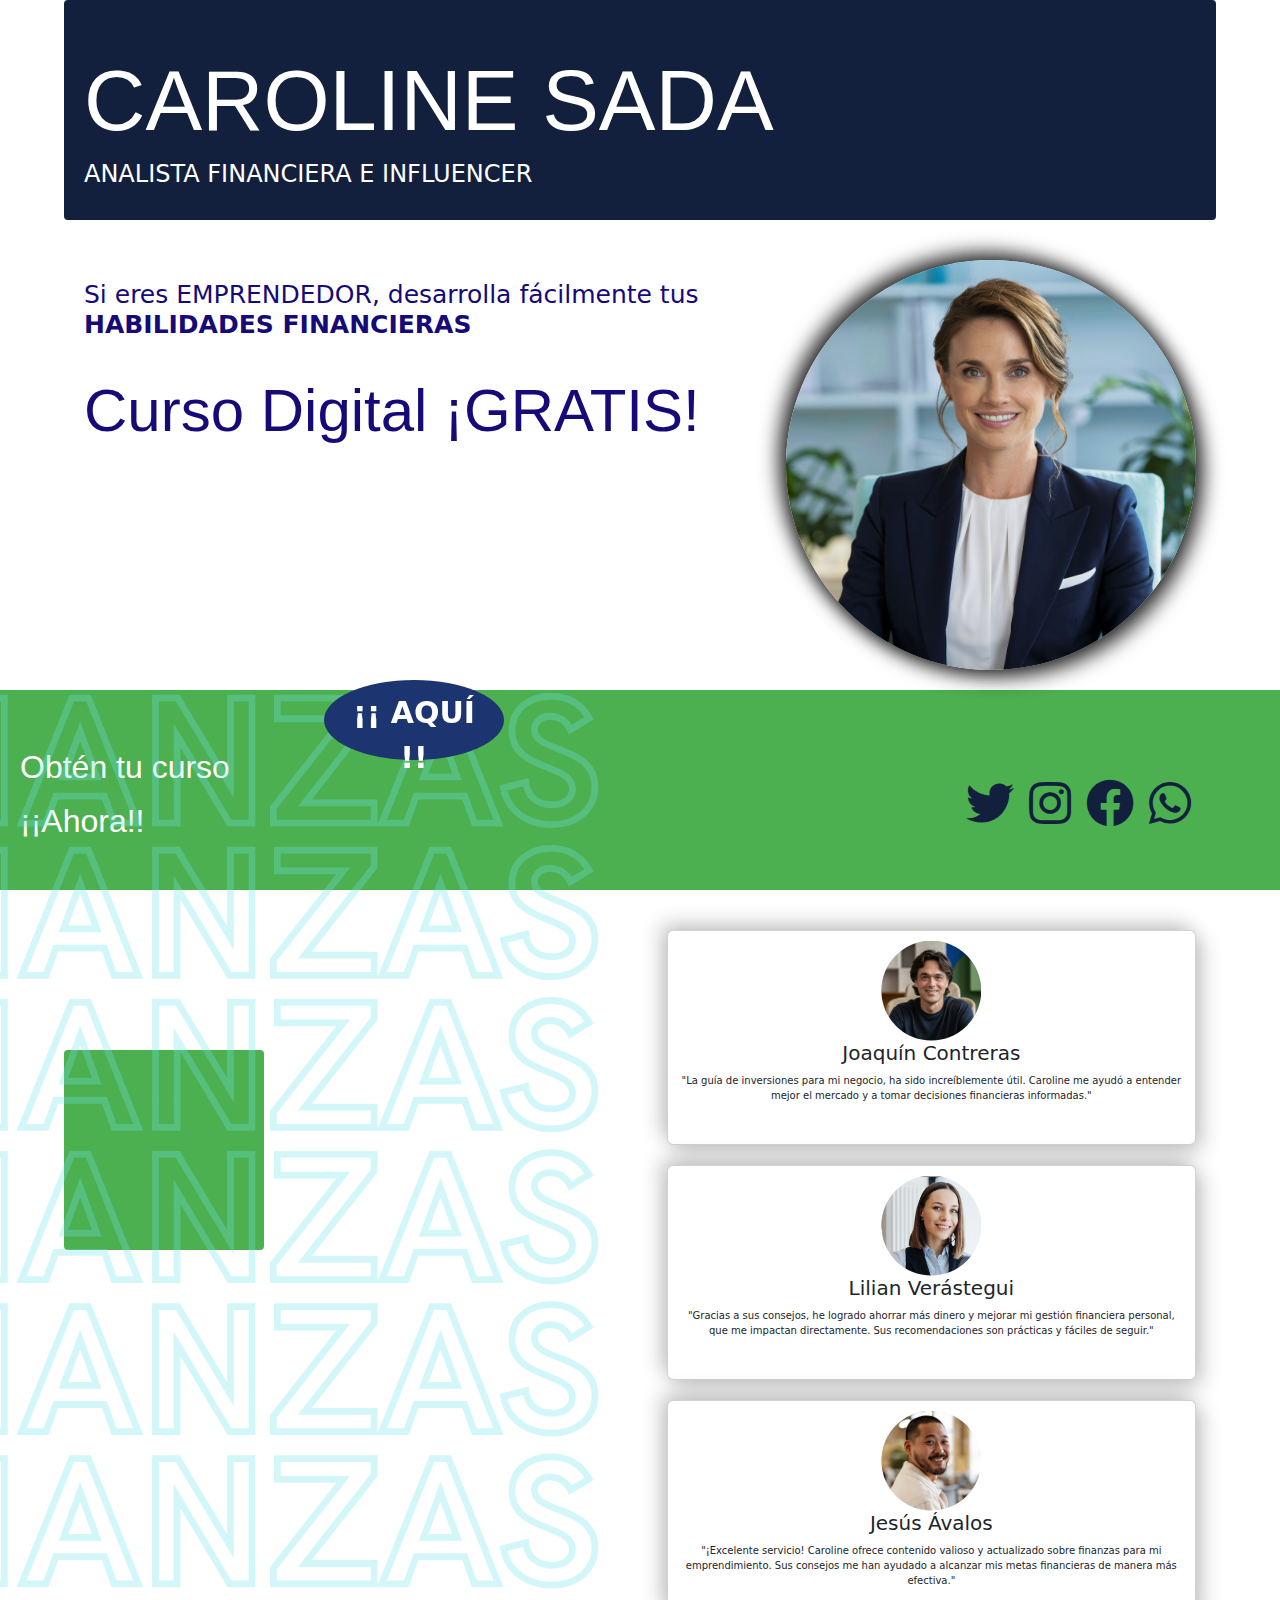
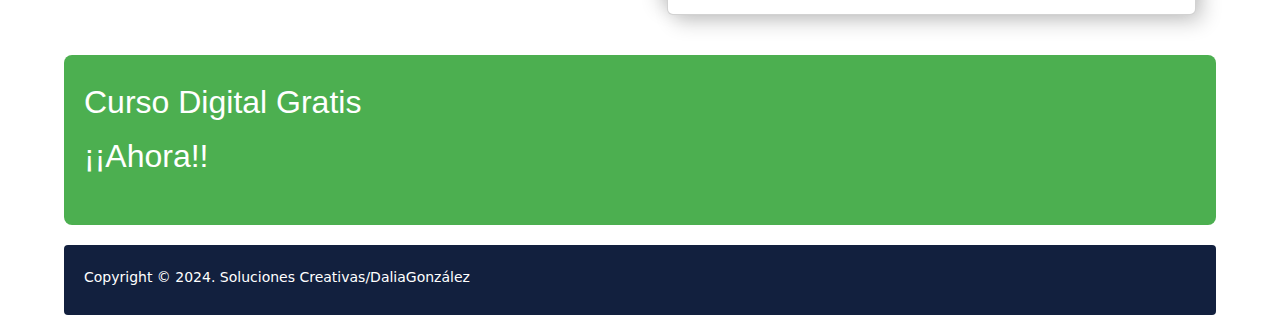
==== index.html @ 625f66f8 "Commit landing 2" ====
<!DOCTYPE html>
<html lang="en">
<head>
    <meta charset="UTF-8">
    <meta name="viewport" content="width=device-width, initial-scale=1.0">
    <title>CAROLINE SADA Landing page</title>
    <link rel="stylesheet" href="style.css">
    <!-- Palabras clave para encontrar la página...-->
  <meta name="keywords" content="landing pages, leads, automatizacion leads, automatizacion, recoleccion, recoleccion leads, influencer, tiktoker, finanazas, curso digital finanzas, curso digital, curso gratis">

  <!--Meta para descripción del contenido de la página-->
    <meta property="og:description" content="Landing page, para recolección y automatización de leads, cuenta con formulario validado y terminos y condiciones">
  
  <!--link para integrar los iconos de facebook, instagram, twiter y whatsapp en color morado-->
    <link rel="stylesheet" href="https://cdnjs.cloudflare.com/ajax/libs/font-awesome/5.15.4/css/all.min.css" integrity="sha512-1ycn6IcaQQ40/MKBW2W4Rhis/DbILU74C1vSrLJxCq57o941Ym01SwNsOMqvEBFlcgUa6xLiPY/NS5R+E6ztJQ=="
    crossorigin="anonymous" referrerpolicy="no-referrer" />

  <!--Para subir un tipo de letra= Roboto-->
    <link href="https://fonts.googleapis.com/css?family=Roboto" rel="stylesheet">

  <!--De bootstrap 5-->
  <link href="https://cdn.jsdelivr.net/npm/bootstrap@5.3.3/dist/css/bootstrap.min.css" rel="stylesheet" integrity="sha384-QWTKZyjpPEjISv5WaRU9OFeRpok6YctnYmDr5pNlyT2bRjXh0JMhjY6hW+ALEwIH" crossorigin="anonymous">
</head>

  <body>

<!--Sección: Cabecera de la pagina-->
    <div class="contenedor contenedor1">
        <header class="header">
            <h2 class="logo">CAROLINE SADA</h2>
            <h4 class="logo_bajo">ANALISTA FINANCIERA E INFLUENCER</h4>
        </header>

<!--Sección principal media izquierda-->
        <main class="contenido">
            <h2 class="subTexto1">Si eres EMPRENDEDOR,
            desarrolla fácilmente tus <strong>HABILIDADES FINANCIERAS</strong></h2><!--<br><br><br><br>-->
            <h1 class="subTexto2">Curso Digital ¡GRATIS!</h1>

<!--Seccion para desplegar el modal, donde se encuentra el formulario-->
            <section class="container">
                <button id="abrirModal" data-bs-toggle="tooltip" title="Curso Digital ¡GRATIS!" class="aqui floating-btn"><p>¡¡ AQUÍ !!</p></button>

                <div id="miModal" class="modal">
                    <div class="modal-contenido">
                      
                      <div class="container especial">
                        
                        <form id="formulario" onsubmit="return validarFormulario()">
                          <legend>Envío del curso a tu email...</legend>
                          <img class="imgFinanzas" src="./finanzas.svg" style="height:200px;">
        
                          <div class="input-group">
                            <input type="text" id="nombre" name="nombre" placeholder="Nombre Completo:" required>
                          </div>
        
                          <div class="input-group">
                            <input type="email" id="email" name="email" placeholder="email:" required>
                          </div>
        
                          <div class="input-group">
                            <input type="checkbox" id="acepto" name="acepto" required>
                            <label class="ctr" for="acepto"><h6>Acepto términos y condiciones</h6></label>
                          </div>
        
                          <!-- Botón de cierre personalizado -->
                          <button id="btnCerrarModal" value="Submit Buttom" onclick="cerrarModal()">Enviar</button>
                        </form>
                      </div>
        
                      <span class="cerrar">&times;</span>
                      <p>Política de privacidad: Tu información personal no será vendida, intercambiada, transferida o proporcionada a terceros sin tu consentimiento, excepto cuando sea necesario para cumplir con una solicitud y proporcionar los servicios solicitados. Nos comprometemos a proteger la seguridad de tu información personal. Implementamos una variedad de medidas de seguridad para mantener la seguridad de tu información personal cuando la envías. Al utilizar nuestro sitio web, aceptas nuestra política de privacidad. Si tienes alguna pregunta sobre esta política, no dudes en ponerte en contacto con nosotros.</p>
                    </div>
                </div>
              </section>
        </main>

<!--Sección principal derecha para colocar la fotografía de CLIENTE-->
        <aside class="sidebar">
            <div class="image">
                <a href="./caroline.html">
                  <img class="pn-mirror" src="carolaa.jpeg" alt="archivo volteado" data-bs-toggle="tooltip" title="Conoce quién es: Carolina Sada">
                </a>
        </aside>
        </div>
    </div>

<!--Seccion de espaciado-->
<div class="espaciamientoProfiles">
  <div class="espaciamiento contenedor">
    <h2>Obtén tu curso ¡¡Ahora!!</h2>
  </div>
  <!--Código para poner facebook, instagram, twitter y whatsapp-->
    <div class="profiles">
      <a href="https://twitter.com/DaliaGzz"><i class="fab fa-twitter fa-3x"></i></a>
      <a href="https://www.instagram.com/concept.hallo/"><i class="fab fa-instagram fa-3x"></i></a>
      <a href="https://www.facebook.com/dalia.gonzalez.12327"><i class="fab fa-facebook fa-3x"></i></a>
      <a href="https://web.whatsapp.com/"><!--<i class="fas fa-shopping-bag fa-2x"></i></a>--><i class="fab fa-whatsapp fa-3x"></i></a>
    </div>

  
</div>

<!--Seccion del segundo contenedor, de "reseñas" (segunda parte)-->
    <div class="contenedor contenedor2">
      
      <div class="widget-1">
          <img class="imgFinanzas" src="./finanzas.svg">
      </div>
      <div class="widget-2">
          <section class="testimonials">
              <div class="container_abajo">
                <div class="testimonial grid-3">
                  <div class="card">
                    <div class="circle">
                      <img src="./9.svg" alt="">
                    </div>
                    <h3>Joaquín Contreras</h3>
                    <p>"La guía de inversiones para mi negocio, ha sido increíblemente útil. Caroline me ayudó a entender mejor el mercado y a tomar decisiones financieras informadas."</p>
                  </div>
                  <div class="card">
                    <div class="circle">
                      <img src="./12.svg" alt="">
                    </div>
                    <h3>Lilian Verástegui</h3>
                    <p>"Gracias a sus consejos, he logrado ahorrar más dinero y mejorar mi gestión financiera personal, que me impactan directamente. Sus recomendaciones son prácticas y fáciles de seguir."</p>
                  </div>
                  <div class="card">
                    <div class="circle">
                      <img src="./8.svg" alt="">
                    </div>
                    <h3>Jesús Ávalos</h3>
                    <p>"¡Excelente servicio! Caroline ofrece contenido valioso y actualizado sobre finanzas para mi emprendimiento. Sus consejos me han ayudado a alcanzar mis metas financieras de manera más efectiva."</p>
                  </div>
                </div>
              </div>
            </section> 
      </div>

<!--Seccion de espacio parte baja-->
      <div class="espacio">
        <h2>Curso Digital Gratis ¡¡Ahora!!</h2>
      </div>

<!--Seccion de footer-->
      <footer class="footer">
          <div class="copyright">
              <p><small>Copyright &copy; 2024. Soluciones Creativas/DaliaGonzález</small></p>
            </div>
      </footer>
  </div>

    <script src="script_email.js"></script>
    <script src="https://cdn.jsdelivr.net/npm/bootstrap@5.3.3/dist/js/bootstrap.bundle.min.js" integrity="sha384-YvpcrYf0tY3lHB60NNkmXc5s9fDVZLESaAA55NDzOxhy9GkcIdslK1eN7N6jIeHz" crossorigin="anonymous"></script>
  </body>
</html>
---- style.css ----
/* Base Styles */
* {
    box-sizing: border-box; /*El valor border-box en el box-sizing hace que el padding y el border pasen a formar parte del c�lculo del ancho de la caja y no lo suman posteriormente.*/
    padding: 0;
    margin: 0;
}
body {
    font-family: "Roboto", sans-serif;
}

.container #abrirModal p {
    font-size: 30px;
}

.contenedor1{
    width: 90%;
    max-width: 1200px;
    margin: auto;
    display: grid;
    grid-gap: 20px;
    grid-template-columns: repeat(3, 1fr);
    grid-template-rows: auto ;
    grid-template-areas:    "header header header"
                            "contenido contenido sidebar"
                            ". . sidebar";
}
.espaciamientoProfiles {
    width: 100%;
    background: #4CAF50;
    display: flex;
    flex-direction: row;
    justify-content: space-between;
}
.espaciamiento {
    display: flex;
    flex-direction: column;
    height: 200px;
    background: #4CAF50;
    color: #fff;
}
.espaciamiento h2{
    font-family:Impact, Haettenschweiler, 'Arial Narrow Bold', sans-serif;
    margin-top: 50px;
    margin-left: 20px;
    width: 300px;
    line-height: 1.7;
}
.profiles {
    margin-top: 5vw;
    padding: 25px;
}
.profiles a {
    padding-left: 10px;
    color: #12203E;
}
.profiles .fa-whatsapp {
    margin-right: 5vw;
}
.profiles a:hover,
.profiles a:focus {
    color: rgb(185, 181, 181);
}

.contenedor2 {
    width: 90%;
    max-width: 1200px;
    margin: 20px auto;
    display: grid;
    grid-gap: 20px;
    grid-template-columns: repeat(3, 1fr);
    grid-template-rows: auto ;
    grid-template-areas: "widget-1 widget-2 widget-2"
                            "espacio espacio espacio"
                            "footer footer footer";
}

.contenedor > div,
.contenedor .header,
.contenedor .contenido,
.contenedor .sidebar,
.contenedor .footer {
    background: white;
    padding: 20px;
    border-radius: 4px;
}

.contenedor .header {
    height: 220px;
    background: #12203E;
    color: #fff;
    grid-area: header;
}
.contenedor .header .logo {
    font-family:Impact, Haettenschweiler, 'Arial Narrow Bold', sans-serif;
    font-size: 85px;
    text-align: left;
    margin-top: 30px;
}

.contenedor .contenido {
    font-size: 10px;
    color: #150a78;
    background-color: transparent;
    grid-area: contenido;
    height: 100px;
    overflow: visible;

}
.contenedor .contenido .subTexto1 {
    font-size: 25px;
    margin-top: 20px;
    line-height: 1.2;
}

.contenedor .contenido .subTexto2 {
    font-family:Impact, Haettenschweiler, 'Arial Narrow Bold', sans-serif;
    font-size: 60px;
    margin-top: 35px;
}

.contenedor .sidebar {
    background-color: transparent;
    text-align: center;
    grid-area: sidebar;
    display: flex;
    align-items: center;
    justify-content: center;
    min-height: 100px;
}

.png-mirror {
    transform: scaleX(-1); /* Para voltear horizontalmente */
    /* O puedes usar scaleY(-1) para voltear verticalmente */
}
.sidebar .image a:hover{
    opacity: 80%;
}
.contenedor .sidebar .image img {
    width: 32vw;
    min-width: 350px;
    border-radius: 50%;
    box-shadow: -7px -7px 20px rgba(0, 0, 0, 0.8), 7px 7px 20px rgba(0, 0, 0, 0.8);z-index: 998;
    
}

.contenedor .widget-1,
.contenedor .widget-2 {
    color: #fff;
    height:auto;
    
    text-align: center;
    display: flex;
    align-items: center;
    justify-content: center;
}

.contenedor .widget-1 {
grid-area: widget-1;
background-color: #4CAF50;
width: 200px;
height: 200px;
justify-content: center;
margin-top: 140px;
}
.widget1 .imgFinanzas img{

    object-fit: cover; /* Ajustar la imagen dentro del contenedor sin distorsionar su aspecto */
}

.contenedor .widget-2 {
grid-area: widget-2;
background: transparent;
}

.contenedor .espacio {
    grid-area: espacio;
    height: 170px;
    background-color: #4CAF50;
    color: #fff;
    border-radius: 8px;
}
.contenedor .espacio h2{
    font-family:Impact, Haettenschweiler, 'Arial Narrow Bold', sans-serif;
    line-height: 1.7;
    width: 300px;

}
.contenedor .footer {
    background: #12203E;
    color: #fff;
    height: 70px;
    grid-area: footer;
}

/*Instrucciones del MODAL________________________*/

#abrirModal {
    font-family:sans-serif, Geneva, Tahoma, sans-serif Impact, Haettenschweiler, 'Arial Narrow Bold', sans-serif;
    font-size: 16px;
    font-weight: 800;
    display:flow-root;
    height: 80px;
    width: 180px;
    color: white;
    background-color: rgb(28, 52, 112);
    z-index: 998;
    border-radius: 50%;
    margin-left: 30px;
}
#abrirModal:hover,
#abrirModal:focus {
    background-color:rgb(94, 150, 214);
}

.modal {
    display: none;
    position: fixed;
    z-index: 1;
    left: 0;
    top: 0;
    width: 100%;
    height: 100%;
    overflow: auto;
    background-color: rgba(0,0,0,0.4);
}
    
.modal-contenido {
    background-color: rgb(23, 86, 163);/*rgb(37, 14, 80);*/
    margin: 15% auto;
    padding: 20px;
    border: 3px solid #888;
    width: 80%;
    max-width: 600px;
    min-width: 375px;
}
.modal p {
    color: white;
    font-size: 8px;
    margin-top: 20px;
}
legend {
    color: #fff;
}
    
.cerrar {
    color: #aaa;
    float: right;
    font-size: 28px;
    font-weight: bold;
}
    
.cerrar:hover,
.cerrar:focus {
    color: black;
    text-decoration: none;
    cursor: pointer;
}
.input-group h6{
    text-align: center;
}
.container .especial{
    width: 450px;
    margin: 0 auto;
}

h2 {
    text-align: start;
}

.input-group {
    margin-bottom: 10px;
    color: white;
}

label {
    display: block;
}
    
input[type="text"],
input[type="email"],
input[type="checkbox"] {
    width: 100%;
    padding: 10px;
    /*box-sizing: border-box;*/
    font-size: 10px;
    border-radius: 1px;
}
    
button {
    width: 100%;
    padding: 10px;
    background-color: #4CAF50;
    color: white;
    border: none;
    cursor: pointer;
}
    
button:hover {
    background-color: rgb(33, 126, 86);
}
.floating-btn {
    position: fixed;
    bottom: 100px;
    left: 30%;
    /* bottom: 100px;
    left: 50%; */
    transform: translate(-50%, -50%);
    padding: 10px 20px;
    background-color: #007bff;
    color: #fff;
    border: none;
    border-radius: 5px;
    cursor: pointer;
    }

.grid-3 {
    display: grid;
    grid-template-rows: 1fr 1fr 1fr;
    grid-gap: 20px;
    margin-left: 15vw;
}
.card {
    /*margin-top: 10px;*/
    padding: 10px;
    background-color: white;
    border-radius: 10px;
    box-shadow: -7px -7px 20px rgba(0, 0, 0, 0.2), 7px 7px 20px rgba(0, 0, 0, 0.2);
    /*bottom: 300px;*/
    display: grid;
    place-items: center; /* Centrado horizontal y vertical */
    height: 300px; /* Altura del contenedor */
}
.card p {
    font-size: 10px;
}
.card h3 {
    font-size: 20px;
}
h3 {
    text-align: center;
}
.testimonial img {
    height: 100%;
    clip-path: circle();
}
.testimonial .circle img {
    width: 100px; /* Establecer un ancho fijo para todas las imágenes */
    height: 100px; /* Establecer una altura fija para todas las imágenes */
    object-fit: cover; /* Ajustar la imagen dentro del contenedor sin distorsionar su aspecto */

}
    
    /*TERMINA ________________Instrucciones del MODAL-------*/



    /*MEDIA QUERIES__________________________________1000___*/
    
@media screen and (max-width: 1000px) {
    .floating-btn {
        left: 50%;
    }
}
/* -------------------------------------------------850--*/
@media screen and (max-width: 875px) {
    .contenedor .contenido .subTexto2 {
        font-size: 50px;
        line-height: 1.0;
    }
}
/*-------------------------------------------------768---*/
@media screen and (max-width: 775px) {
    input[type="text"],
    input[type="email"],
    input[type="checkbox"] {
        width: 90%;
    }
    button {
        width: 90%;
    } 
    .contenedor .contenido .subTexto2 {
        margin-top: 20px;
    }
    .contenedor1 {
        grid-template-areas:"header header header"
                            "contenido contenido contenido"
                            "sidebar sidebar sidebar ";
    }
    .contenedor .widget-1 {
        display: none;
    }
    .contenedor2 {
        grid-template-columns: 50% 50%;
        grid-template-rows: auto;
        grid-template-areas: "widget-2 widget-2"
                            "espacio espacio"
                            "footer footer";
    }
    .contenedor .header .logo {
        /*font-size: 85px;*/
        font-size: 12vw;
        text-align: left;
        margin-top: 50px;
    }
    .contenedor .contenido {
        order:1;
    }
    .contenedor .sidebar {
        order:2;
        margin-top: 220px;
    }
    .floating-btn {
        left: 70%;
    }
    .grid-3 {
        margin-left: 5vw;
        margin-right: 5vw;
    }
}
/*-------------------------------------------------600---*/
@media screen and (max-width: 600px) {
    input[type="text"],
    input[type="email"],
    input[type="checkbox"] {
        width: 80%;
    }
    button {
        width: 80%;
    } 
}
/*-------------------------------------------------500---*/
@media screen and (max-width: 500px) {
    input[type="text"],
    input[type="email"],
    input[type="checkbox"] {
        width: 75%;
    }
    button {
        width: 75%;
    } 
}
/*--------------------------------------------------400---*/
@media screen and (max-width: 400px) {
    .contenedor .contenido .subTexto1 {
        margin-top: 2px;
    }
    input[type="text"],
    input[type="email"],
    input[type="checkbox"] {
        width: 70%;
    }
    button {
        width: 70%;
    } 
}
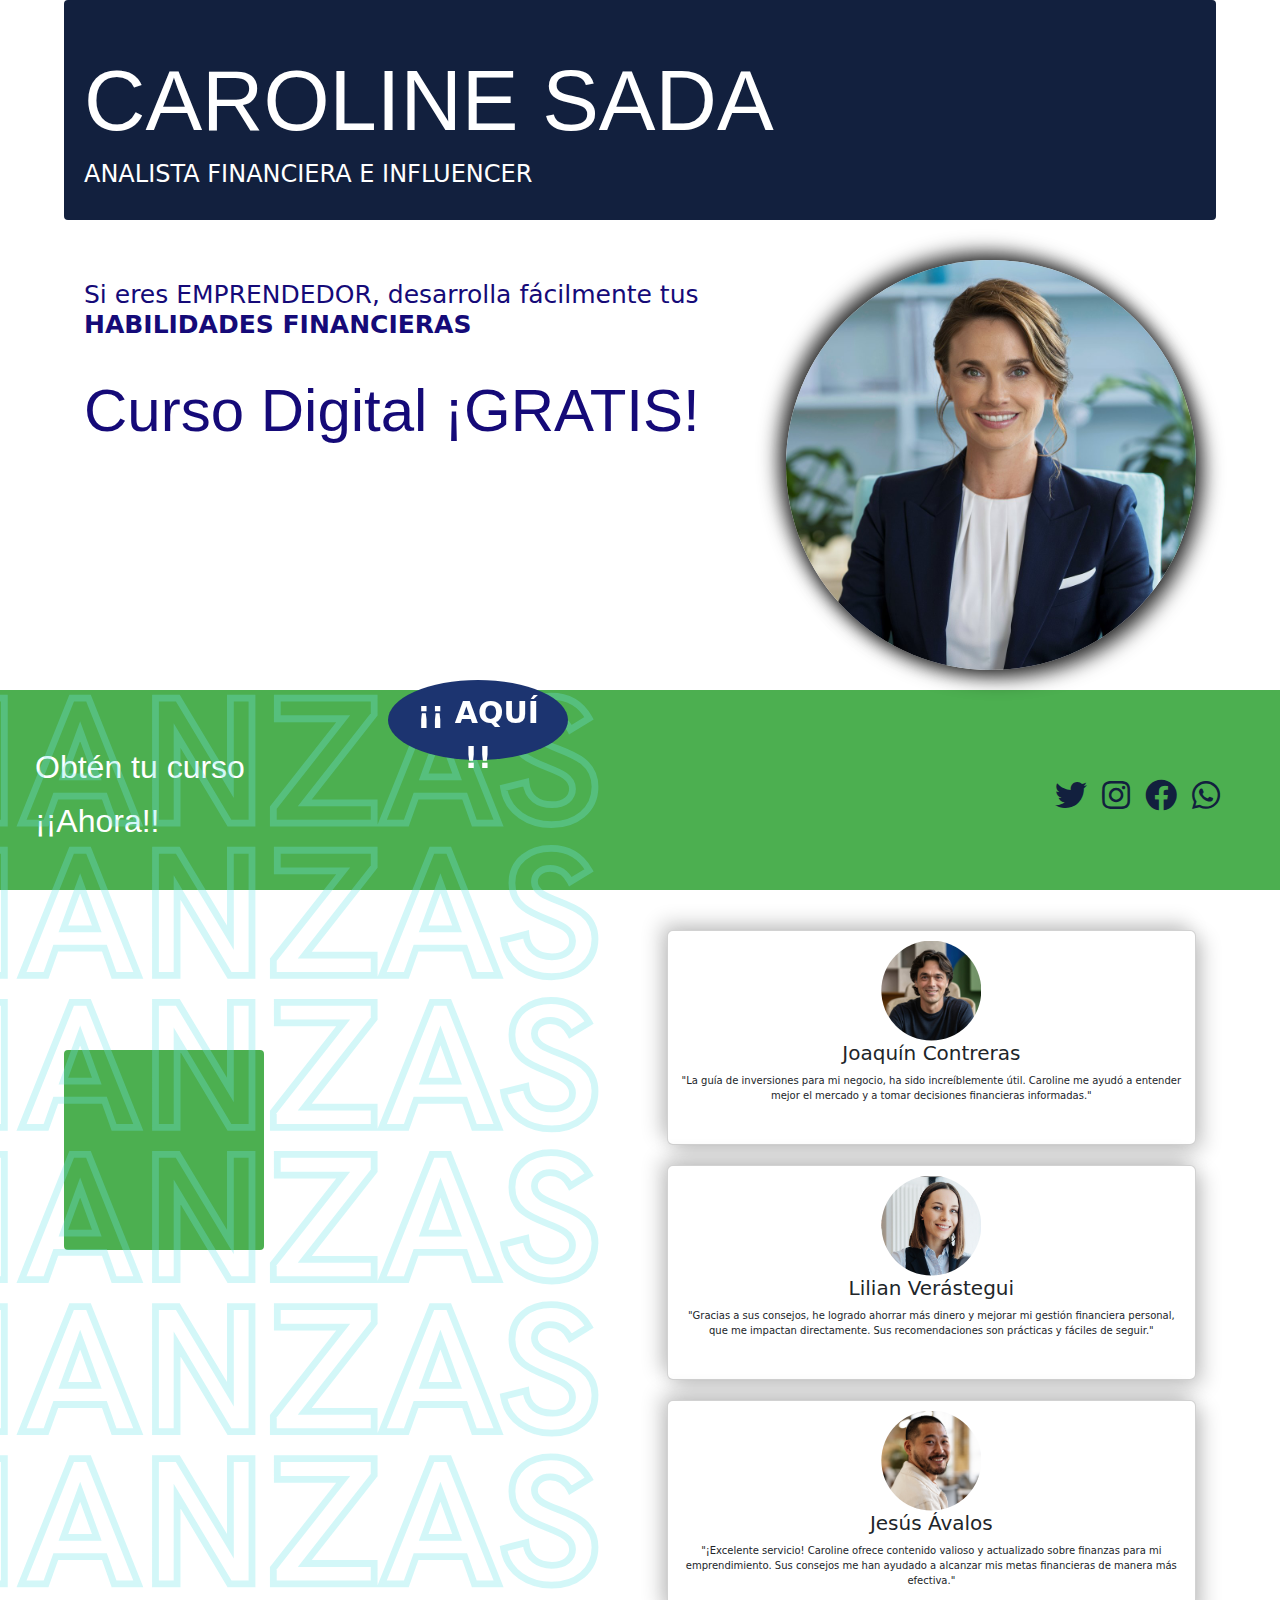
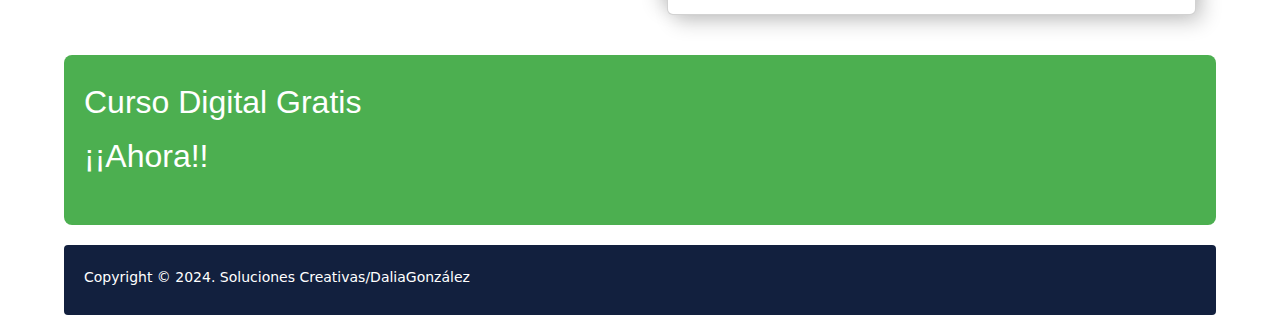
==== commit 74fb919e: "Reduce iconos y hace responsive" ====
--- a/index.html
+++ b/index.html
@@ -92,10 +92,10 @@
   </div>
   <!--Código para poner facebook, instagram, twitter y whatsapp-->
     <div class="profiles">
-      <a href="https://twitter.com/DaliaGzz"><i class="fab fa-twitter fa-3x"></i></a>
-      <a href="https://www.instagram.com/concept.hallo/"><i class="fab fa-instagram fa-3x"></i></a>
-      <a href="https://www.facebook.com/dalia.gonzalez.12327"><i class="fab fa-facebook fa-3x"></i></a>
-      <a href="https://web.whatsapp.com/"><!--<i class="fas fa-shopping-bag fa-2x"></i></a>--><i class="fab fa-whatsapp fa-3x"></i></a>
+      <a href="https://twitter.com/DaliaGzz"><i class="fab fa-twitter fa-2x"></i></a>
+      <a href="https://www.instagram.com/concept.hallo/"><i class="fab fa-instagram fa-2x"></i></a>
+      <a href="https://www.facebook.com/dalia.gonzalez.12327"><i class="fab fa-facebook fa-2x"></i></a>
+      <a href="https://web.whatsapp.com/"><!--<i class="fas fa-shopping-bag fa-2x"></i></a>--><i class="fab fa-whatsapp fa-2x"></i></a>
     </div>
 
   
--- a/style.css
+++ b/style.css
@@ -30,6 +30,7 @@
     display: flex;
     flex-direction: row;
     justify-content: space-between;
+    height: auto;
 }
 .espaciamiento {
     display: flex;
@@ -48,13 +49,14 @@
 .profiles {
     margin-top: 5vw;
     padding: 25px;
+    padding-right: 40px;
 }
 .profiles a {
     padding-left: 10px;
     color: #12203E;
 }
 .profiles .fa-whatsapp {
-    margin-right: 5vw;
+    margin-right: 20px;
 }
 .profiles a:hover,
 .profiles a:focus {
@@ -225,7 +227,7 @@
 }
     
 .modal-contenido {
-    background-color: rgb(23, 86, 163);/*rgb(37, 14, 80);*/
+    background-color: #12203E;/*rgb(23, 86, 163);/*rgb(37, 14, 80);*/
     margin: 15% auto;
     padding: 20px;
     border: 3px solid #888;
@@ -301,7 +303,7 @@
 .floating-btn {
     position: fixed;
     bottom: 100px;
-    left: 30%;
+    left: 35%;
     /* bottom: 100px;
     left: 50%; */
     transform: translate(-50%, -50%);
@@ -359,6 +361,7 @@
 @media screen and (max-width: 1000px) {
     .floating-btn {
         left: 50%;
+        
     }
 }
 /* -------------------------------------------------850--*/
@@ -426,7 +429,10 @@
     }
     button {
         width: 80%;
-    } 
+    }
+    .floating-btn {
+        left: 65%;
+    }
 }
 /*-------------------------------------------------500---*/
 @media screen and (max-width: 500px) {
@@ -437,7 +443,13 @@
     }
     button {
         width: 75%;
-    } 
+    }
+    .espaciamientoProfiles {
+        justify-content: space-evenly;
+    }
+}
+.espaciamiento h2{
+    margin-left: 35px;
 }
 /*--------------------------------------------------400---*/
 @media screen and (max-width: 400px) {
@@ -451,8 +463,8 @@
     }
     button {
         width: 70%;
-    } 
-}
-
-
-
+    }
+}
+
+
+
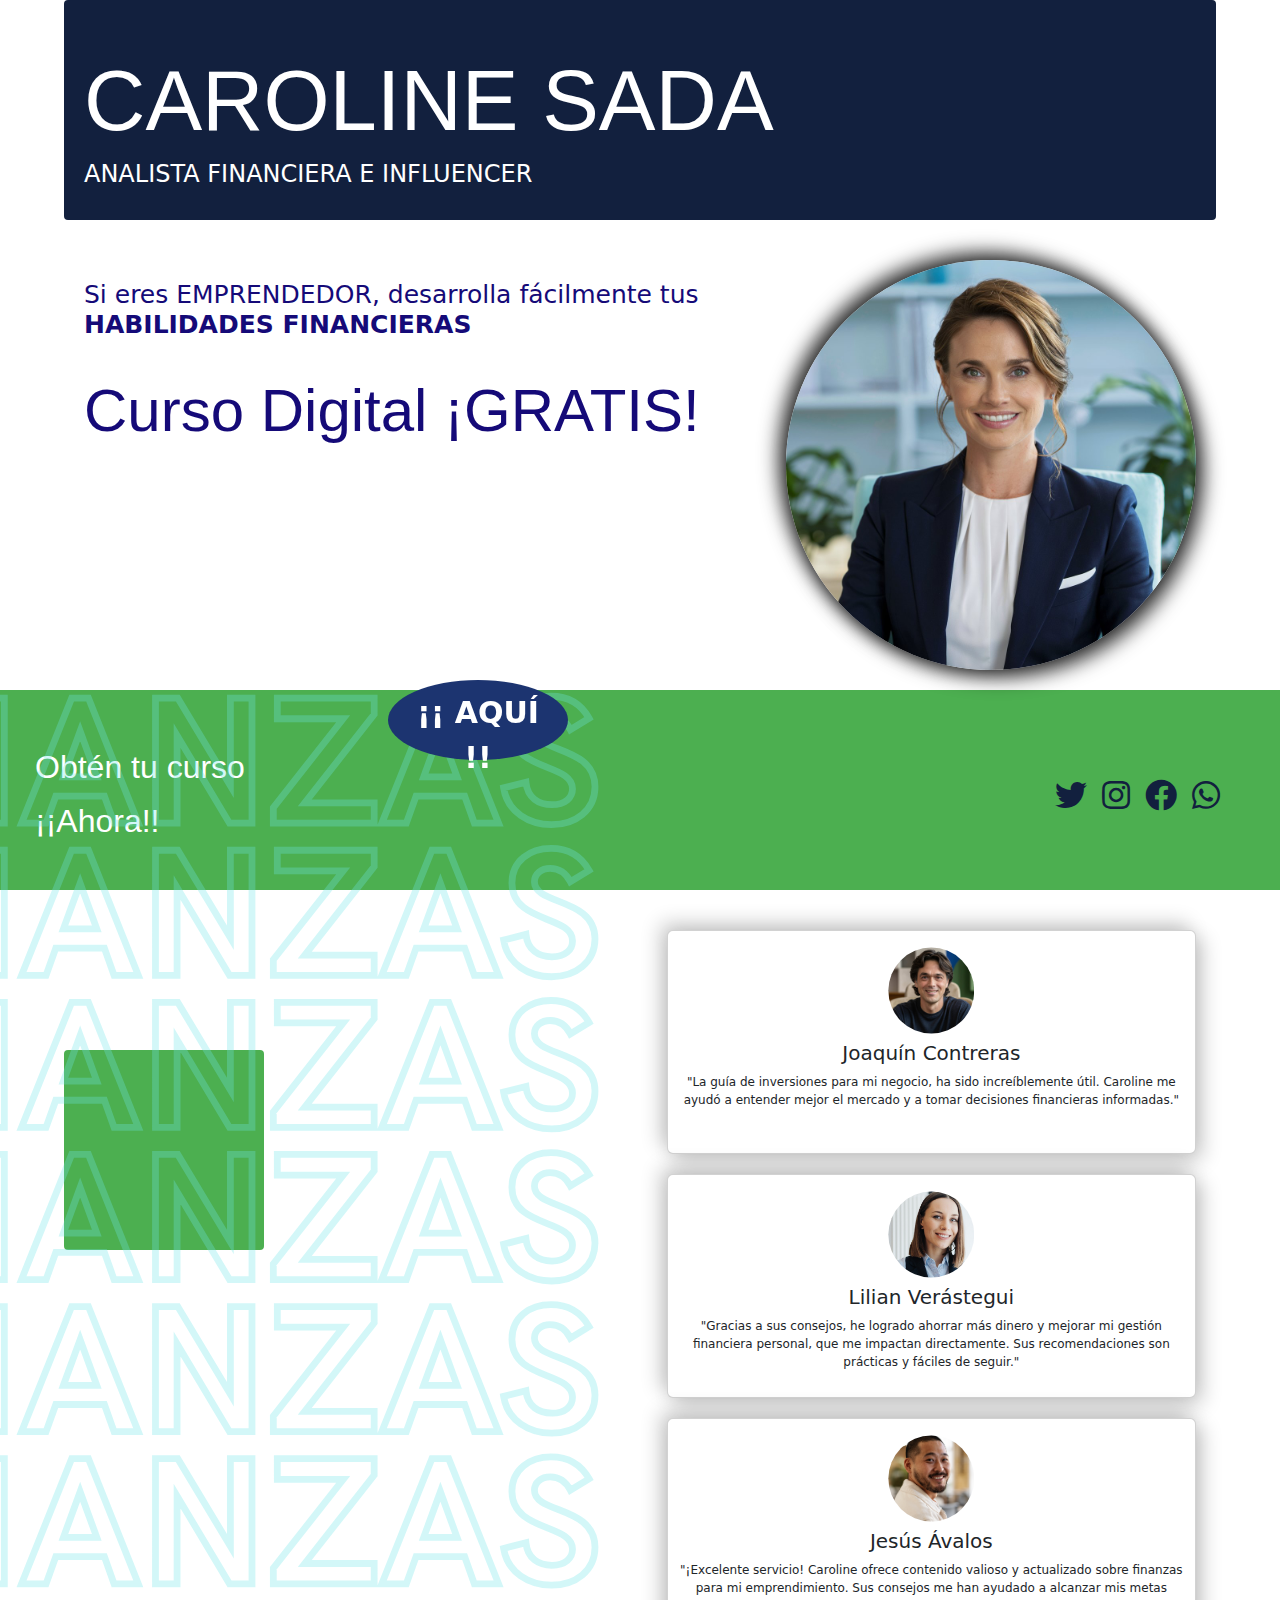
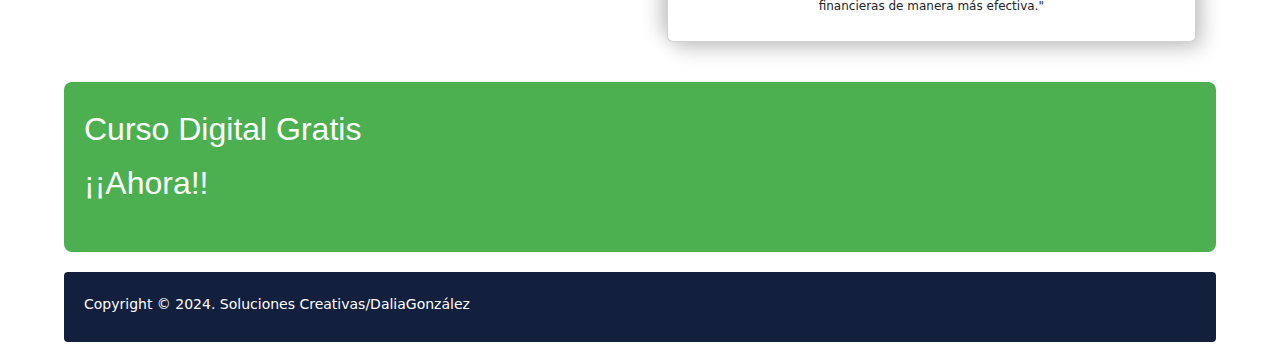
==== commit 795c2204: "commit ajuste de diseño responsivo" ====
--- a/index.html
+++ b/index.html
@@ -10,6 +10,9 @@
 
   <!--Meta para descripción del contenido de la página-->
     <meta property="og:description" content="Landing page, para recolección y automatización de leads, cuenta con formulario validado y terminos y condiciones">
+  <!--Meta description-->
+    <meta name="description" content="Author: Dalia González,
+    Imágenes de contendio libre encontradas en internet, Página de navegación para recolección y automatización de leads, uso de scroll">
   
   <!--link para integrar los iconos de facebook, instagram, twiter y whatsapp en color morado-->
     <link rel="stylesheet" href="https://cdnjs.cloudflare.com/ajax/libs/font-awesome/5.15.4/css/all.min.css" integrity="sha512-1ycn6IcaQQ40/MKBW2W4Rhis/DbILU74C1vSrLJxCq57o941Ym01SwNsOMqvEBFlcgUa6xLiPY/NS5R+E6ztJQ=="
@@ -151,6 +154,7 @@
   </div>
 
     <script src="script_email.js"></script>
+    <!--<script src="nuevoScript.js"></script>-->
     <script src="https://cdn.jsdelivr.net/npm/bootstrap@5.3.3/dist/js/bootstrap.bundle.min.js" integrity="sha384-YvpcrYf0tY3lHB60NNkmXc5s9fDVZLESaAA55NDzOxhy9GkcIdslK1eN7N6jIeHz" crossorigin="anonymous"></script>
   </body>
 </html>--- a/style.css
+++ b/style.css
@@ -98,6 +98,9 @@
     text-align: left;
     margin-top: 30px;
 }
+h4 {
+    font-size: 1.5rem;
+}
 
 .contenedor .contenido {
     font-size: 10px;
@@ -138,6 +141,8 @@
     opacity: 80%;
 }
 .contenedor .sidebar .image img {
+    width: 466px;
+    height: auto;
     width: 32vw;
     min-width: 350px;
     border-radius: 50%;
@@ -333,7 +338,7 @@
     height: 300px; /* Altura del contenedor */
 }
 .card p {
-    font-size: 10px;
+    font-size: 12px;
 }
 .card h3 {
     font-size: 20px;
@@ -346,7 +351,7 @@
     clip-path: circle();
 }
 .testimonial .circle img {
-    width: 100px; /* Establecer un ancho fijo para todas las imágenes */
+    width: 86px; /* Establecer un ancho fijo para todas las imágenes */
     height: 100px; /* Establecer una altura fija para todas las imágenes */
     object-fit: cover; /* Ajustar la imagen dentro del contenedor sin distorsionar su aspecto */
 
@@ -361,8 +366,10 @@
 @media screen and (max-width: 1000px) {
     .floating-btn {
         left: 50%;
-        
-    }
+    }
+    .contenedor .sidebar .image img {
+        width: 32vw;
+}
 }
 /* -------------------------------------------------850--*/
 @media screen and (max-width: 875px) {
@@ -419,6 +426,9 @@
         margin-left: 5vw;
         margin-right: 5vw;
     }
+    .contenedor1 .header h4 { /* ?? */
+        font-size: 1.2rem;
+    }
 }
 /*-------------------------------------------------600---*/
 @media screen and (max-width: 600px) {
@@ -433,6 +443,7 @@
     .floating-btn {
         left: 65%;
     }
+
 }
 /*-------------------------------------------------500---*/
 @media screen and (max-width: 500px) {
